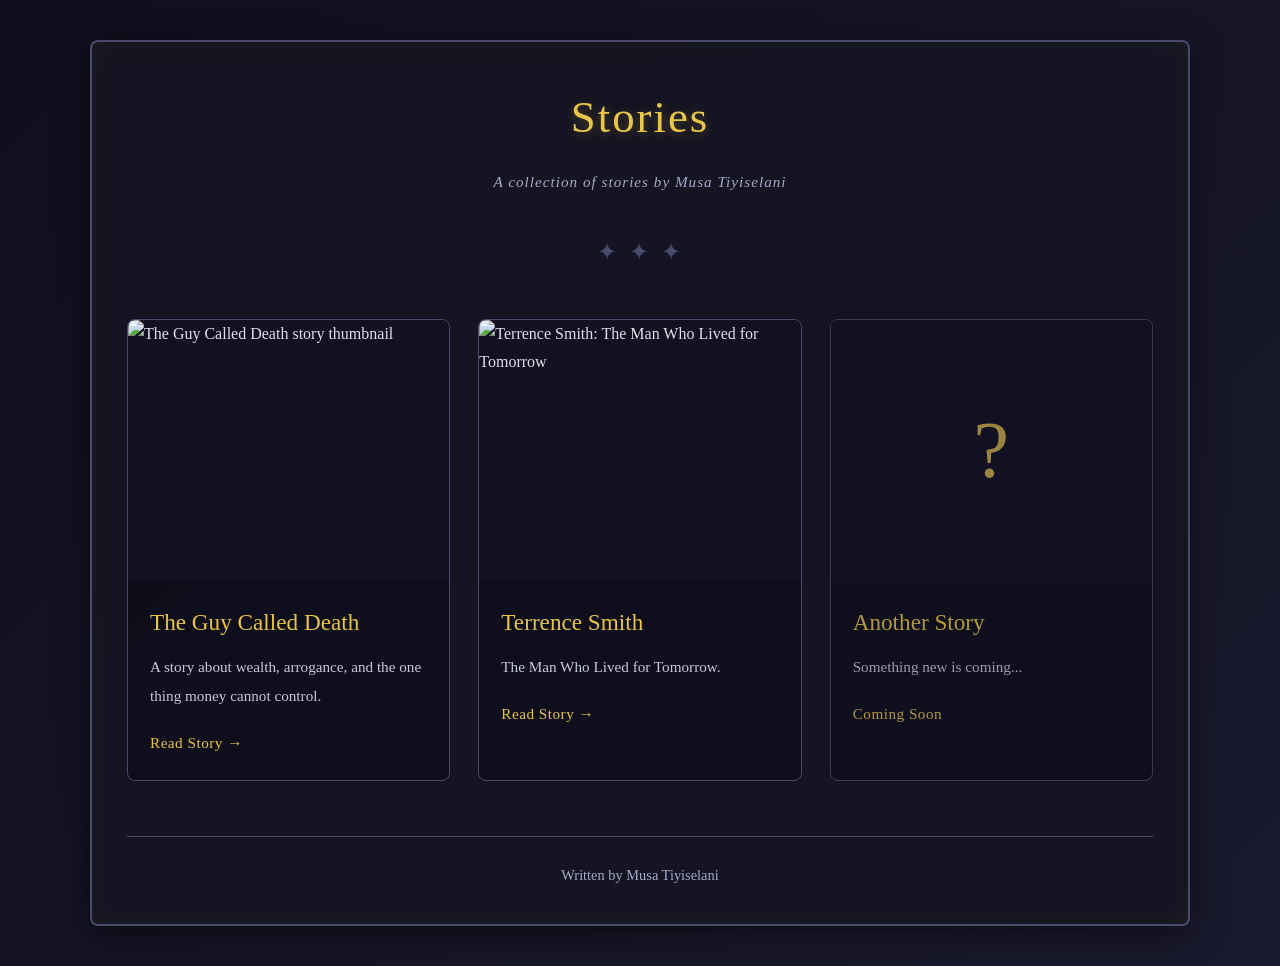
==== index.html @ 6db2a996 "Add story thumbnails and update stories homepage" ====
<!DOCTYPE html>
<html lang="en">
<head>
    <meta charset="UTF-8">
    <meta name="viewport" content="width=device-width, initial-scale=1.0">
    <meta name="description" content="Stories by Musa Tiyiselani.">
    <title>Stories | Musa Tiyiselani</title>
    <link rel="stylesheet" href="style.css">
</head>
<body>

    <main class="home-container">

        <header class="home-header">
            <h1>Stories</h1>
            <p class="subtitle">A collection of stories by Musa Tiyiselani</p>
            <div class="decorator">✦ ✦ ✦</div>
        </header>

        <section class="story-grid">

            <!-- The Guy Called Death -->
            <a href="deathstory.html" class="story-card">
                <div class="story-image">
                    <img src="images/death.jpg"
                         alt="The Guy Called Death story thumbnail">
                </div>

                <div class="story-info">
                    <h2>The Guy Called Death</h2>
                    <p>A story about wealth, arrogance, and the one thing money cannot control.</p>
                    <span class="read-link">Read Story →</span>
                </div>
            </a>

            <!-- Terrence Smith -->
            <a href="terrence.html" class="story-card">
                <div class="story-image">
                    <img src="images/terrence.jpg"
                         alt="Terrence Smith: The Man Who Lived for Tomorrow">
                </div>

                <div class="story-info">
                    <h2>Terrence Smith</h2>
                    <p>The Man Who Lived for Tomorrow.</p>
                    <span class="read-link">Read Story →</span>
                </div>
            </a>

            <!-- Coming Soon -->
            <div class="story-card coming-soon">
                <div class="story-image">
                    <div class="coming-soon-image">?</div>
                </div>

                <div class="story-info">
                    <h2>Another Story</h2>
                    <p>Something new is coming...</p>
                    <span class="read-link">Coming Soon</span>
                </div>
            </div>

        </section>

        <footer class="home-footer">
            <p>Written by Musa Tiyiselani</p>
        </footer>

    </main>

</body>
</html>
---- style.css ----
* {
    margin: 0;
    padding: 0;
    box-sizing: border-box;
}

body {
    background: linear-gradient(135deg, #0f0f1e 0%, #1a1a2e 100%);
    color: #e0e0e8;
    font-family: Georgia, serif;
    line-height: 1.8;
    min-height: 100vh;
    padding: 40px 20px;
}

/* Shared story container */

.container {
    max-width: 800px;
    margin: 0 auto;
    background: rgba(20, 20, 35, 0.9);
    border: 2px solid #4a4a6a;
    border-radius: 8px;
    padding: 60px 50px;
    box-shadow: 0 8px 32px rgba(0, 0, 0, 0.5),
                inset 0 0 30px rgba(200, 168, 74, 0.05);
    position: relative;
    overflow: hidden;
}

.container::before {
    content: '';
    position: absolute;
    top: 0;
    left: 0;
    right: 0;
    height: 1px;
    background: linear-gradient(90deg, transparent, #c8a84a, transparent);
}

.container::after {
    content: '';
    position: absolute;
    bottom: 0;
    left: 0;
    right: 0;
    height: 1px;
    background: linear-gradient(90deg, transparent, #4a4a6a, transparent);
}

/* Headings */

h1 {
    font-size: 2.8em;
    text-align: center;
    color: #e8c547;
    margin-bottom: 10px;
    text-shadow: 0 2px 10px rgba(232, 197, 71, 0.3);
    letter-spacing: 2px;
    font-weight: normal;
}

.subtitle {
    text-align: center;
    color: #a8a8c8;
    font-size: 0.95em;
    font-style: italic;
    margin-bottom: 40px;
    letter-spacing: 1px;
}

/* Story text */

p {
    margin-bottom: 1.5em;
    text-align: justify;
    font-size: 1.1em;
    line-height: 1.9;
    color: #e0e0e8;
    transition: color 0.3s ease;
}

p:hover {
    color: #f0f0f8;
}

.dialogue {
    padding-left: 18px;
    border-left: 2px solid rgba(200, 168, 74, 0.25);
}

.thought {
    color: #c8c8dc;
    font-style: italic;
}

.emphasis {
    text-align: center;
    color: #e8c547;
    font-style: italic;
    margin: 28px 0;
    font-size: 1.12em;
}

.special-line {
    text-align: center;
    color: #e8c547;
    font-size: 1.15em;
    letter-spacing: 1px;
    margin: 34px 0;
    font-weight: bold;
    text-shadow: 0 2px 8px rgba(200, 168, 74, 0.2);
}

.final-line {
    font-size: 1.15em;
    text-align: center;
    color: #c8a84a;
    font-style: italic;
    margin-top: 40px;
    padding-top: 30px;
    border-top: 1px solid #4a4a6a;
    text-shadow: 0 2px 8px rgba(200, 168, 74, 0.2);
}

.letter {
    background: rgba(10, 10, 22, 0.45);
    border-left: 2px solid #c8a84a;
    padding: 22px 26px;
    margin: 25px 0 30px;
    color: #d8d5c9;
    font-style: italic;
    line-height: 2;
}

.decorator {
    text-align: center;
    color: #4a4a6a;
    font-size: 1.5em;
    margin: 34px 0;
    letter-spacing: 3px;
}

/* Home page */

.home-container {
    max-width: 1100px;
    margin: 0 auto;
    padding: 35px;
    background: rgba(20, 20, 35, 0.9);
    border: 2px solid #4a4a6a;
    border-radius: 8px;
    box-shadow: 0 8px 32px rgba(0, 0, 0, 0.5),
                inset 0 0 30px rgba(200, 168, 74, 0.05);
    position: relative;
}

.home-header {
    text-align: center;
    margin-bottom: 45px;
}

.home-header .subtitle {
    margin-bottom: 15px;
}

.story-grid {
    display: grid;
    grid-template-columns: repeat(auto-fit, minmax(260px, 1fr));
    gap: 28px;
}

.story-card {
    display: block;
    color: inherit;
    text-decoration: none;
    background: rgba(10, 10, 22, 0.55);
    border: 1px solid #4a4a6a;
    border-radius: 8px;
    overflow: hidden;
    transition: transform 0.3s ease, border-color 0.3s ease,
                box-shadow 0.3s ease;
}

.story-card:hover {
    transform: translateY(-6px);
    border-color: #c8a84a;
    box-shadow: 0 8px 25px rgba(200, 168, 74, 0.12);
}

.story-image {
    height: 260px;
    overflow: hidden;
    background: #111121;
}

.story-image img {
    width: 100%;
    height: 100%;
    display: block;
    object-fit: cover;
    transition: transform 0.4s ease;
}

.story-card:hover .story-image img {
    transform: scale(1.05);
}

.story-info {
    padding: 22px;
}

.story-info h2 {
    color: #e8c547;
    font-size: 1.45em;
    font-weight: normal;
    margin-bottom: 10px;
}

.story-info p {
    font-size: 0.95em;
    text-align: left;
    color: #c8c8dc;
    margin-bottom: 18px;
}

.read-link {
    color: #e8c547;
    font-size: 0.95em;
    letter-spacing: 0.5px;
}

.coming-soon {
    cursor: default;
    opacity: 0.75;
}

.coming-soon:hover {
    transform: none;
    border-color: #4a4a6a;
    box-shadow: none;
}

.coming-soon-image {
    height: 100%;
    display: flex;
    align-items: center;
    justify-content: center;
    color: #c8a84a;
    font-size: 5em;
    font-family: Georgia, serif;
}

.home-footer {
    text-align: center;
    margin-top: 55px;
    padding-top: 25px;
    border-top: 1px solid #4a4a6a;
}

.home-footer p {
    color: #a8a8c8;
    font-size: 0.9em;
    text-align: center;
    margin: 0;
}

/* Responsive design */

@media (max-width: 768px) {
    body {
        padding: 18px 10px;
    }

    .container {
        padding: 40px 25px;
    }

    .home-container {
        padding: 25px 18px;
    }

    h1 {
        font-size: 2.2em;
    }

    p {
        font-size: 1em;
        text-align: left;
    }

    .letter {
        padding: 18px;
    }

    .story-grid {
        grid-template-columns: 1fr;
    }

    .story-image {
        height: 230px;
    }
}

/* Print styles */

@media print {
    body {
        background: white;
        padding: 0;
    }

    .container,
    .home-container {
        background: white;
        border: 1px solid #ccc;
        box-shadow: none;
    }

    h1,
    .special-line,
    .emphasis,
    .final-line,
    .story-info h2 {
        color: #333;
        text-shadow: none;
    }

    p,
    .letter {
        color: #000;
    }
}



.home-return {
    text-align: center;
    margin-top: 50px;
    padding-top: 25px;
    border-top: 1px solid #4a4a6a;
}

.home-return a {
    color: #e8c547;
    text-decoration: none;
    transition: color 0.3s ease;
}

.home-return a:hover {
    color: #ffffff;
}
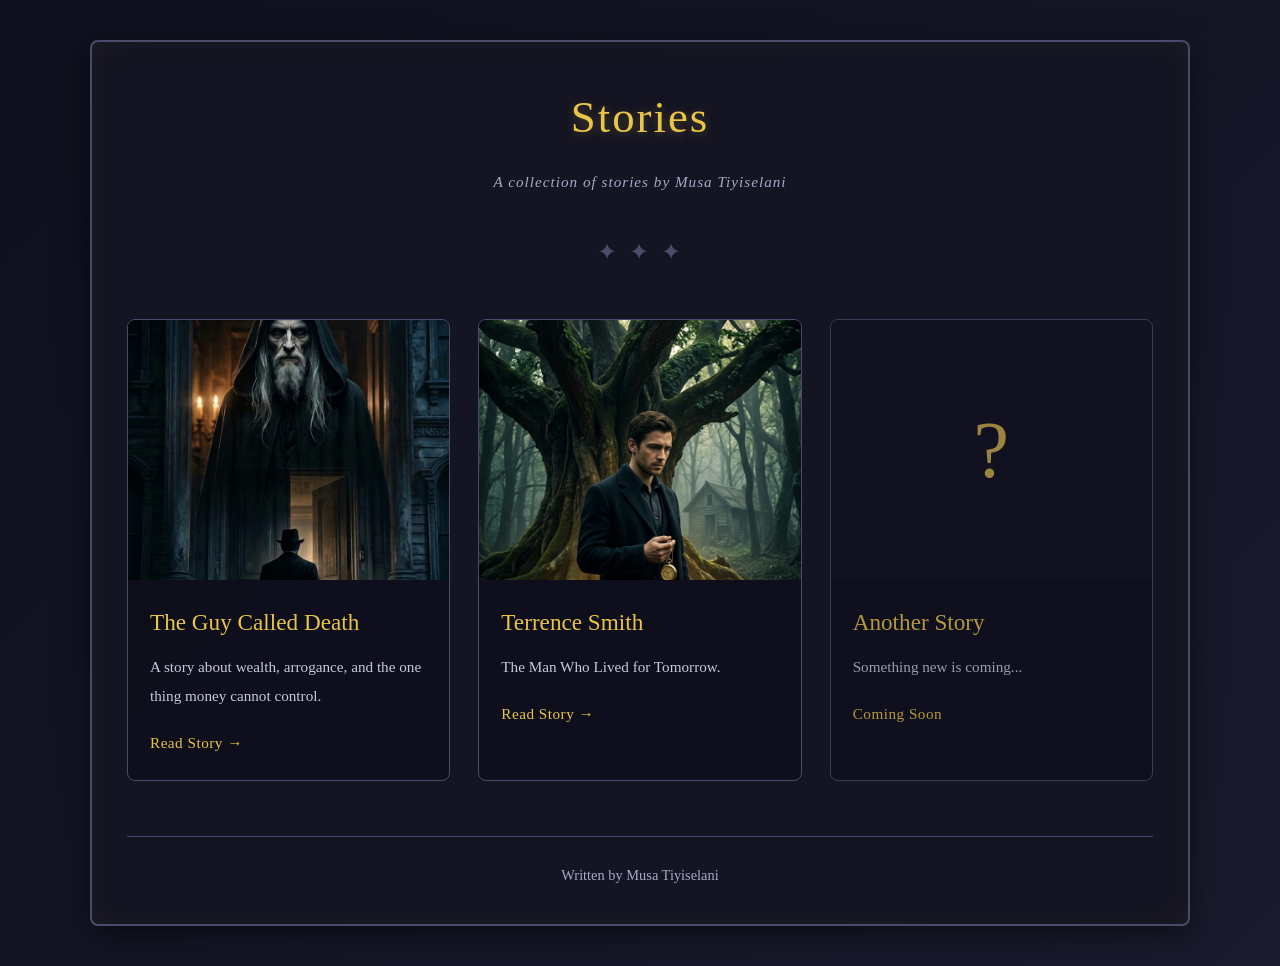
==== commit 5a3bec6d: "Fix story homepage links and thumbnails" ====
--- a/index.html
+++ b/index.html
@@ -24,7 +24,7 @@
             <a href="deathstory.html" class="story-card">
                 <div class="story-image">
                     <img src="images/death.jpg"
-                         alt="The Guy Called Death story thumbnail">
+                         alt="The Guy Called Death">
                 </div>
 
                 <div class="story-info">
@@ -35,7 +35,7 @@
             </a>
 
             <!-- Terrence Smith -->
-            <a href="terrence.html" class="story-card">
+            <a href="terrencesmith.html" class="story-card">
                 <div class="story-image">
                     <img src="images/terrence.jpg"
                          alt="Terrence Smith: The Man Who Lived for Tomorrow">
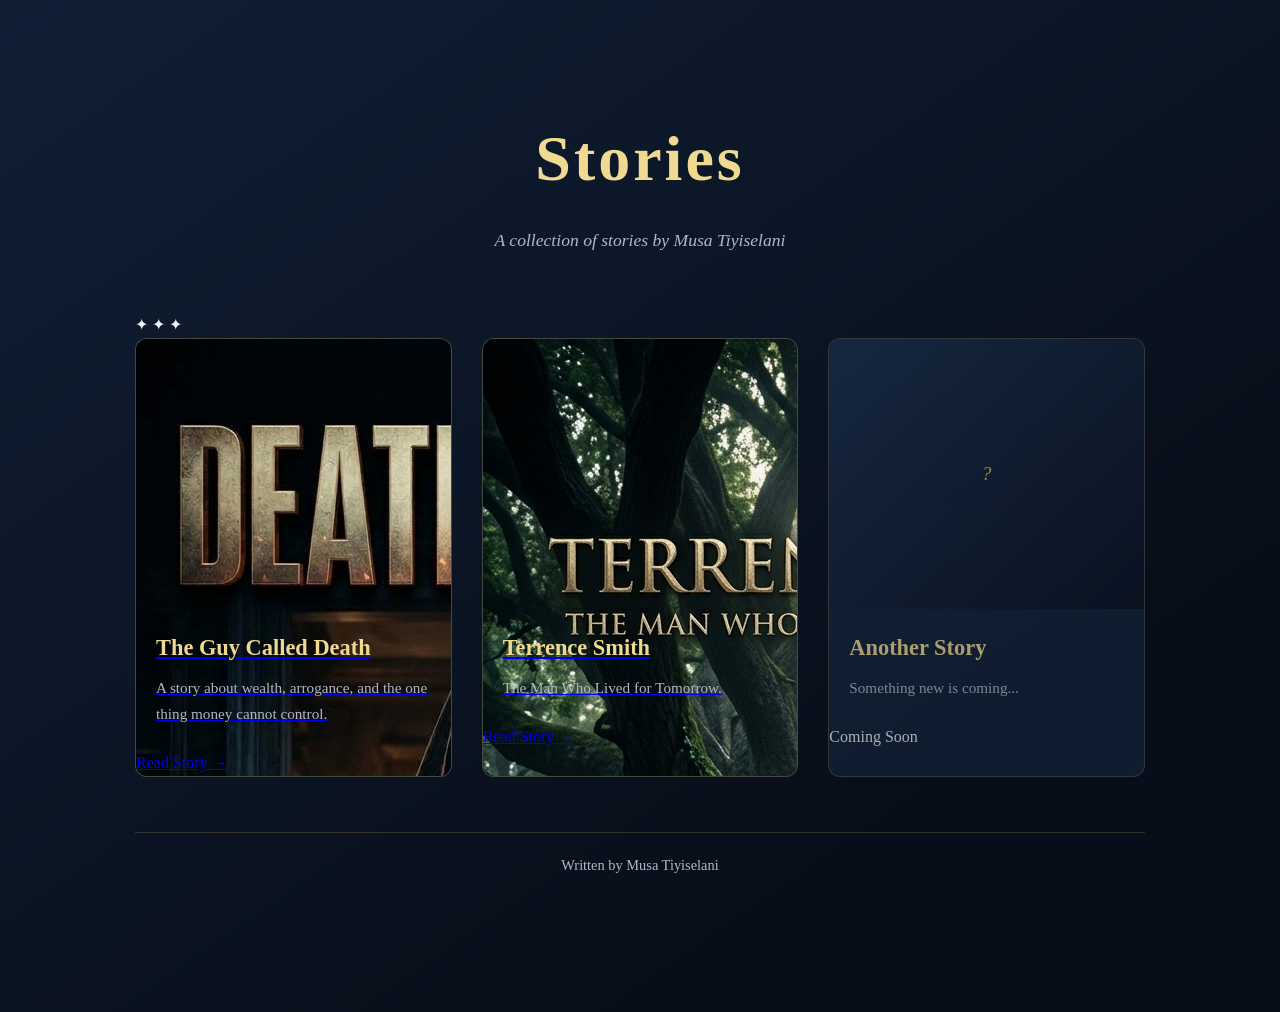
==== commit 5f59dbdc: "Create separate stylesheets for each story" ====
--- a/index.html
+++ b/index.html
@@ -6,7 +6,7 @@
     <meta name="viewport" content="width=device-width, initial-scale=1.0">
     <meta name="description" content="Stories by Musa Tiyiselani.">
     <title>Stories | Musa Tiyiselani</title>
-    <link rel="stylesheet" href="style.css">
+    <link rel="stylesheet" href="homepage.css">
 </head>
 <body>
 
--- a/homepage.css
+++ b/homepage.css
@@ -0,0 +1,155 @@
+
+* {
+    margin: 0;
+    padding: 0;
+    box-sizing: border-box;
+}
+
+:root {
+    --navy: #0b1424;
+    --navy-light: #14243a;
+    --gold: #d8b65c;
+    --gold-light: #f0d991;
+    --white: #f1f2f5;
+    --muted: #aeb8c8;
+}
+
+body {
+    min-height: 100vh;
+    padding: 35px 20px;
+    background: linear-gradient(145deg, #101f35, #080e19 75%);
+    color: var(--white);
+    font-family: Georgia, "Times New Roman", serif;
+    line-height: 1.7;
+}
+
+.home-container {
+    max-width: 1100px;
+    margin: 25px auto;
+    padding: 45px;
+}
+
+h1 {
+    color: var(--gold-light);
+    font-size: clamp(2.8rem, 6vw, 4rem);
+    text-align: center;
+    letter-spacing: 3px;
+    margin-bottom: 12px;
+}
+
+.subtitle {
+    color: var(--muted);
+    text-align: center;
+    font-size: 1.1rem;
+    font-style: italic;
+    margin-bottom: 55px;
+}
+
+.story-grid {
+    display: grid;
+    grid-template-columns: repeat(auto-fit, minmax(260px, 1fr));
+    gap: 30px;
+}
+
+.story-card {
+    background: var(--navy-light);
+    border: 1px solid rgba(216, 182, 92, 0.25);
+    border-radius: 12px;
+    overflow: hidden;
+    transition: transform 0.3s ease, border-color 0.3s ease,
+                box-shadow 0.3s ease;
+}
+
+.story-card:hover {
+    transform: translateY(-8px);
+    border-color: var(--gold);
+    box-shadow: 0 15px 35px rgba(0, 0, 0, 0.35);
+}
+
+.story-card a {
+    display: flex;
+    flex-direction: column;
+    height: 100%;
+    color: inherit;
+    text-decoration: none;
+}
+
+.story-image {
+    display: block;
+    width: 100%;
+    height: 270px;
+    object-fit: cover;
+    object-position: center;
+    border-bottom: 1px solid rgba(216, 182, 92, 0.2);
+    transition: transform 0.4s ease;
+}
+
+.story-card:hover .story-image {
+    transform: scale(1.025);
+}
+
+.story-card h2 {
+    color: var(--gold-light);
+    font-size: 1.4rem;
+    margin: 20px 20px 8px;
+}
+
+.story-card p {
+    color: var(--muted);
+    font-size: 0.95rem;
+    line-height: 1.7;
+    margin: 0 20px 22px;
+}
+
+.coming-soon-image {
+    height: 270px;
+    display: flex;
+    align-items: center;
+    justify-content: center;
+    background: linear-gradient(135deg, #1b304c, #0b1424);
+    color: var(--gold);
+    font-style: italic;
+    font-size: 1.2rem;
+}
+
+.coming-soon {
+    opacity: 0.7;
+}
+
+footer {
+    max-width: 1100px;
+    margin: 55px auto 10px;
+    padding: 20px;
+    text-align: center;
+    color: var(--muted);
+    font-size: 0.9rem;
+    border-top: 1px solid rgba(216, 182, 92, 0.2);
+}
+
+@media (max-width: 768px) {
+    body {
+        padding: 15px;
+    }
+
+    .home-container {
+        padding: 25px 10px;
+    }
+
+    .story-grid {
+        grid-template-columns: 1fr;
+        gap: 22px;
+    }
+
+    .story-image,
+    .coming-soon-image {
+        height: 230px;
+    }
+
+    h1 {
+        font-size: 2.5rem;
+    }
+
+    .subtitle {
+        margin-bottom: 35px;
+    }
+}
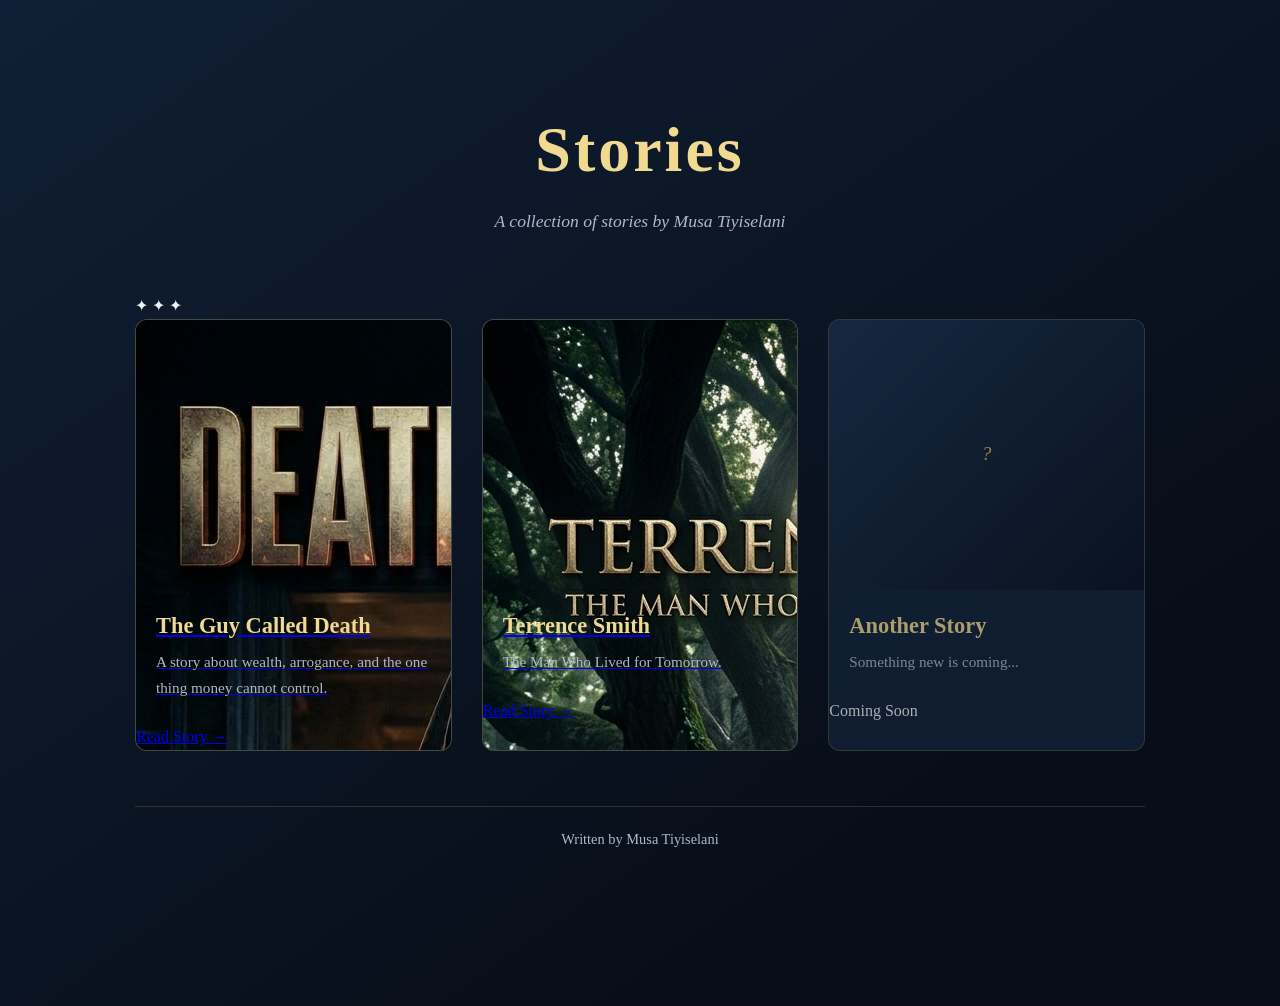
==== commit 47b81f48: "Create separate stylesheets for each story" ====
--- a/index.html
+++ b/index.html
@@ -6,6 +6,7 @@
     <meta name="viewport" content="width=device-width, initial-scale=1.0">
     <meta name="description" content="Stories by Musa Tiyiselani.">
     <title>Stories | Musa Tiyiselani</title>
+    <link rel="stylesheet" href="common.css">
     <link rel="stylesheet" href="homepage.css">
 </head>
 <body>
--- a/common.css
+++ b/common.css
@@ -0,0 +1,84 @@
+
+/* =========================================
+   COMMON CSS
+   Shared styles for all website pages
+========================================= */
+
+/* Reset */
+* {
+    margin: 0;
+    padding: 0;
+    box-sizing: border-box;
+}
+
+/* Smooth scrolling */
+html {
+    scroll-behavior: smooth;
+}
+
+/* Shared body foundation */
+body {
+    min-height: 100vh;
+    font-family: Georgia, "Times New Roman", serif;
+    line-height: 1.8;
+}
+
+/* Shared reading container */
+.container {
+    width: 100%;
+    max-width: 850px;
+    margin: 25px auto;
+}
+
+/* Shared heading foundation */
+h1,
+h2,
+h3 {
+    line-height: 1.4;
+}
+
+/* Shared paragraph foundation */
+p {
+    margin-bottom: 20px;
+}
+
+/* Shared link behavior */
+a {
+    transition: color 0.3s ease, background 0.3s ease;
+}
+
+/* Shared back-to-home link */
+.home-return {
+    display: inline-block;
+    margin-top: 30px;
+    padding: 10px 18px;
+    text-decoration: none;
+    transition: all 0.3s ease;
+}
+
+/* Shared footer */
+footer {
+    text-align: center;
+    padding: 20px;
+    margin: 40px auto 10px;
+}
+
+/* Responsive foundation */
+@media (max-width: 768px) {
+    .container {
+        width: 100%;
+        margin: 15px auto;
+    }
+}
+
+/* Print foundation */
+@media print {
+    body {
+        background: white !important;
+        color: black !important;
+    }
+
+    .home-return {
+        display: none;
+    }
+}
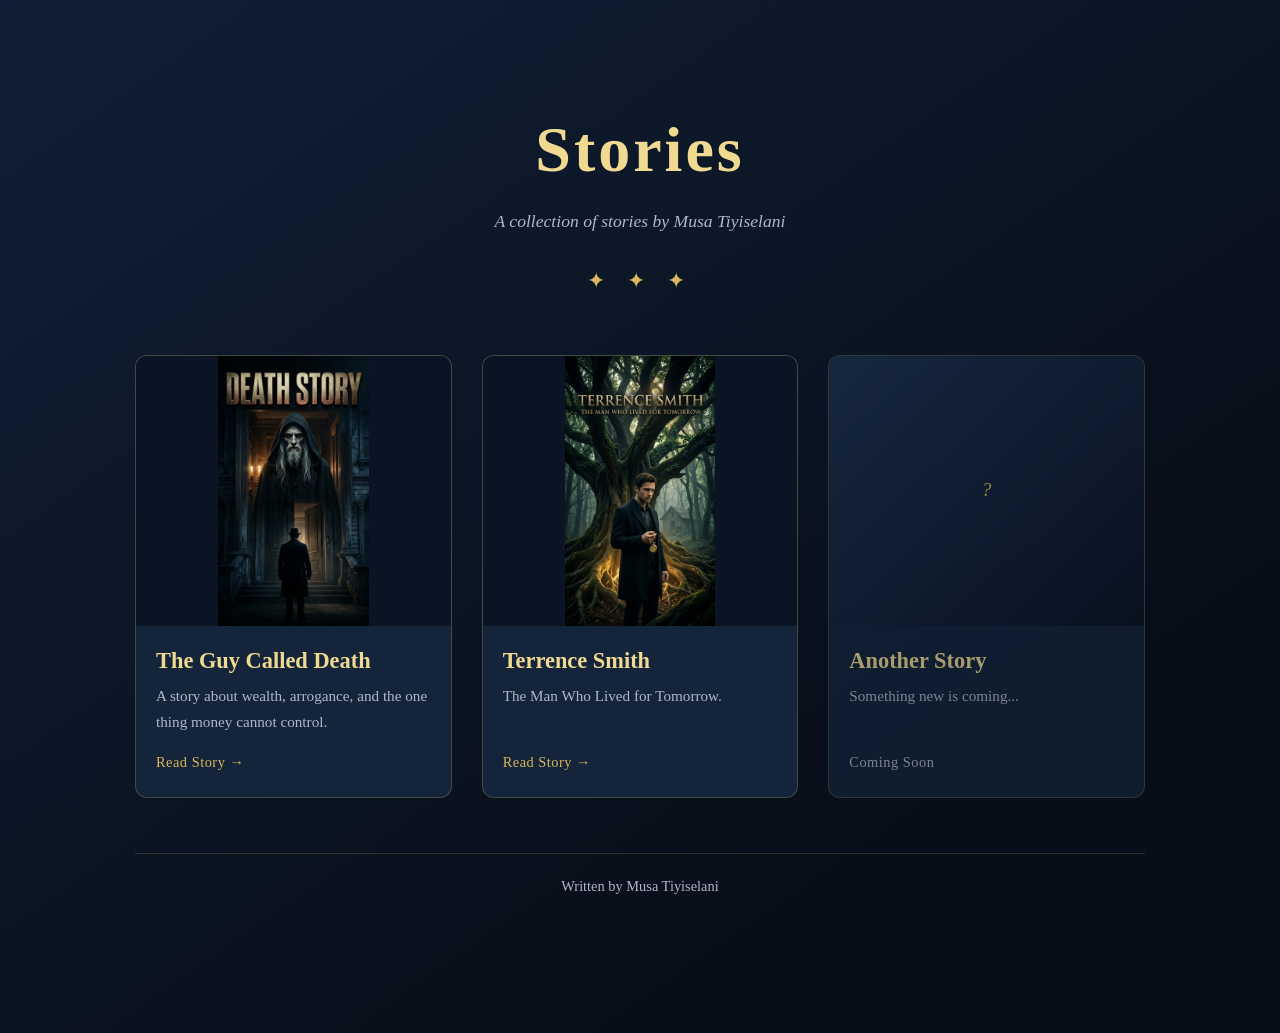
==== commit 36ce8b3e: "Create separate stylesheets for each story" ====
--- a/index.html
+++ b/index.html
@@ -1,4 +1,3 @@
-
 <!DOCTYPE html>
 <html lang="en">
 <head>
@@ -16,7 +15,7 @@
         <header class="home-header">
             <h1>Stories</h1>
             <p class="subtitle">A collection of stories by Musa Tiyiselani</p>
-            <div class="decorator">✦ ✦ ✦</div>
+            <div class="decorator" aria-hidden="true">✦ ✦ ✦</div>
         </header>
 
         <section class="story-grid">
@@ -24,7 +23,7 @@
             <!-- The Guy Called Death -->
             <a href="deathstory.html" class="story-card">
                 <div class="story-image">
-                    <img src="images/death.jpg"
+                    <img src="images/death.jpg" loading="lazy"
                          alt="The Guy Called Death">
                 </div>
 
@@ -38,7 +37,7 @@
             <!-- Terrence Smith -->
             <a href="terrencesmith.html" class="story-card">
                 <div class="story-image">
-                    <img src="images/terrence.jpg"
+                    <img src="images/terrence.jpg" loading="lazy"
                          alt="Terrence Smith: The Man Who Lived for Tomorrow">
                 </div>
 
@@ -52,7 +51,7 @@
             <!-- Coming Soon -->
             <div class="story-card coming-soon">
                 <div class="story-image">
-                    <div class="coming-soon-image">?</div>
+                    <div class="coming-soon-image" aria-hidden="true">?</div>
                 </div>
 
                 <div class="story-info">
--- a/common.css
+++ b/common.css
@@ -1,19 +1,20 @@
-
 /* =========================================
    COMMON CSS
    Shared styles for all website pages
 ========================================= */
 
 /* Reset */
-* {
+*,
+*::before,
+*::after {
     margin: 0;
     padding: 0;
     box-sizing: border-box;
 }
 
-/* Smooth scrolling */
 html {
     scroll-behavior: smooth;
+    -webkit-text-size-adjust: 100%;
 }
 
 /* Shared body foundation */
@@ -21,6 +22,14 @@
     min-height: 100vh;
     font-family: Georgia, "Times New Roman", serif;
     line-height: 1.8;
+    -webkit-font-smoothing: antialiased;
+    text-rendering: optimizeLegibility;
+}
+
+/* Images never overflow their parent */
+img {
+    max-width: 100%;
+    height: auto;
 }
 
 /* Shared reading container */
@@ -35,6 +44,7 @@
 h2,
 h3 {
     line-height: 1.4;
+    text-wrap: balance;
 }
 
 /* Shared paragraph foundation */
@@ -42,18 +52,40 @@
     margin-bottom: 20px;
 }
 
-/* Shared link behavior */
+/* Shared link behaviour */
 a {
-    transition: color 0.3s ease, background 0.3s ease;
+    transition: color 0.3s ease, background-color 0.3s ease, border-color 0.3s ease;
 }
 
-/* Shared back-to-home link */
+a:focus-visible {
+    outline: 2px solid currentColor;
+    outline-offset: 4px;
+}
+
+/* Shared decorative divider (purely visual) */
+.decorator {
+    text-align: center;
+    letter-spacing: 8px;
+    margin: 35px 0;
+    user-select: none;
+}
+
+/* Shared back-to-home link: the wrapper centres the link, each theme styles the link */
 .home-return {
-    display: inline-block;
-    margin-top: 30px;
-    padding: 10px 18px;
+    margin-top: 35px;
+    margin-bottom: 0;
+    text-align: center;
+}
+
+.home-return a {
+    display: inline-flex;
+    align-items: center;
+    justify-content: center;
+    padding: 11px 22px;
+    border-radius: 6px;
+    font-size: 0.95rem;
     text-decoration: none;
-    transition: all 0.3s ease;
+    transition: background-color 0.25s ease, color 0.25s ease, border-color 0.25s ease;
 }
 
 /* Shared footer */
@@ -66,8 +98,21 @@
 /* Responsive foundation */
 @media (max-width: 768px) {
     .container {
-        width: 100%;
         margin: 15px auto;
+    }
+}
+
+/* Respect visitors who prefer less motion */
+@media (prefers-reduced-motion: reduce) {
+    html {
+        scroll-behavior: auto;
+    }
+
+    *,
+    *::before,
+    *::after {
+        transition-duration: 0.01ms !important;
+        animation-duration: 0.01ms !important;
     }
 }
 
@@ -78,7 +123,8 @@
         color: black !important;
     }
 
-    .home-return {
+    .home-return,
+    .decorator {
         display: none;
     }
 }
--- a/homepage.css
+++ b/homepage.css
@@ -1,9 +1,7 @@
-
-* {
-    margin: 0;
-    padding: 0;
-    box-sizing: border-box;
-}
+/* =========================================
+   HOMEPAGE
+   Navy & Gold story index
+========================================= */
 
 :root {
     --navy: #0b1424;
@@ -17,7 +15,8 @@
 body {
     min-height: 100vh;
     padding: 35px 20px;
-    background: linear-gradient(145deg, #101f35, #080e19 75%);
+    background-color: #080e19;
+    background-image: linear-gradient(145deg, #101f35, #080e19 75%);
     color: var(--white);
     font-family: Georgia, "Times New Roman", serif;
     line-height: 1.7;
@@ -42,9 +41,15 @@
     text-align: center;
     font-size: 1.1rem;
     font-style: italic;
-    margin-bottom: 55px;
-}
-
+}
+
+.home-header .decorator {
+    color: var(--gold);
+    font-size: 1.4rem;
+    margin: 25px 0 55px;
+}
+
+/* Story cards */
 .story-grid {
     display: grid;
     grid-template-columns: repeat(auto-fit, minmax(260px, 1fr));
@@ -52,12 +57,16 @@
 }
 
 .story-card {
+    display: flex;
+    flex-direction: column;
+    color: var(--white);
+    text-decoration: none;
     background: var(--navy-light);
     border: 1px solid rgba(216, 182, 92, 0.25);
     border-radius: 12px;
     overflow: hidden;
-    transition: transform 0.3s ease, border-color 0.3s ease,
-                box-shadow 0.3s ease;
+    cursor: pointer;
+    transition: transform 0.3s ease, border-color 0.3s ease, box-shadow 0.3s ease;
 }
 
 .story-card:hover {
@@ -66,31 +75,37 @@
     box-shadow: 0 15px 35px rgba(0, 0, 0, 0.35);
 }
 
-.story-card a {
+.story-image {
+    flex-shrink: 0;
+    width: 100%;
+    height: 270px;
+    overflow: hidden;
+    background: var(--navy);
+}
+
+.story-image img {
+    width: 100%;
+    height: 100%;
+    object-fit: contain;
+    object-position: center;
+    display: block;
+    transition: transform 0.4s ease;
+}
+
+.story-card:hover .story-image img {
+    transform: scale(1.025);
+}
+
+.story-info {
     display: flex;
     flex-direction: column;
-    height: 100%;
-    color: inherit;
-    text-decoration: none;
-}
-
-.story-image {
-    display: block;
-    width: 100%;
-    height: 270px;
-    object-fit: cover;
-    object-position: center;
-    border-bottom: 1px solid rgba(216, 182, 92, 0.2);
-    transition: transform 0.4s ease;
-}
-
-.story-card:hover .story-image {
-    transform: scale(1.025);
+    flex: 1;
 }
 
 .story-card h2 {
     color: var(--gold-light);
     font-size: 1.4rem;
+    line-height: 1.3;
     margin: 20px 20px 8px;
 }
 
@@ -98,7 +113,19 @@
     color: var(--muted);
     font-size: 0.95rem;
     line-height: 1.7;
+    margin: 0 20px 16px;
+    flex: 1;
+}
+
+.read-link {
     margin: 0 20px 22px;
+    color: var(--gold);
+    font-size: 0.9rem;
+    letter-spacing: 0.5px;
+}
+
+.story-card:hover .read-link {
+    color: var(--gold-light);
 }
 
 .coming-soon-image {
@@ -114,9 +141,21 @@
 
 .coming-soon {
     opacity: 0.7;
-}
-
-footer {
+    cursor: default;
+}
+
+.story-card.coming-soon:hover {
+    transform: none;
+    border-color: rgba(216, 182, 92, 0.25);
+    box-shadow: none;
+}
+
+.coming-soon .read-link {
+    color: var(--muted);
+}
+
+/* Footer */
+.home-footer {
     max-width: 1100px;
     margin: 55px auto 10px;
     padding: 20px;
@@ -126,6 +165,13 @@
     border-top: 1px solid rgba(216, 182, 92, 0.2);
 }
 
+.home-footer p {
+    margin: 0;
+    color: var(--muted);
+    font-size: inherit;
+}
+
+/* Mobile layout */
 @media (max-width: 768px) {
     body {
         padding: 15px;
@@ -150,6 +196,6 @@
     }
 
     .subtitle {
-        margin-bottom: 35px;
-    }
-}
+        margin-bottom: 0;
+    }
+}
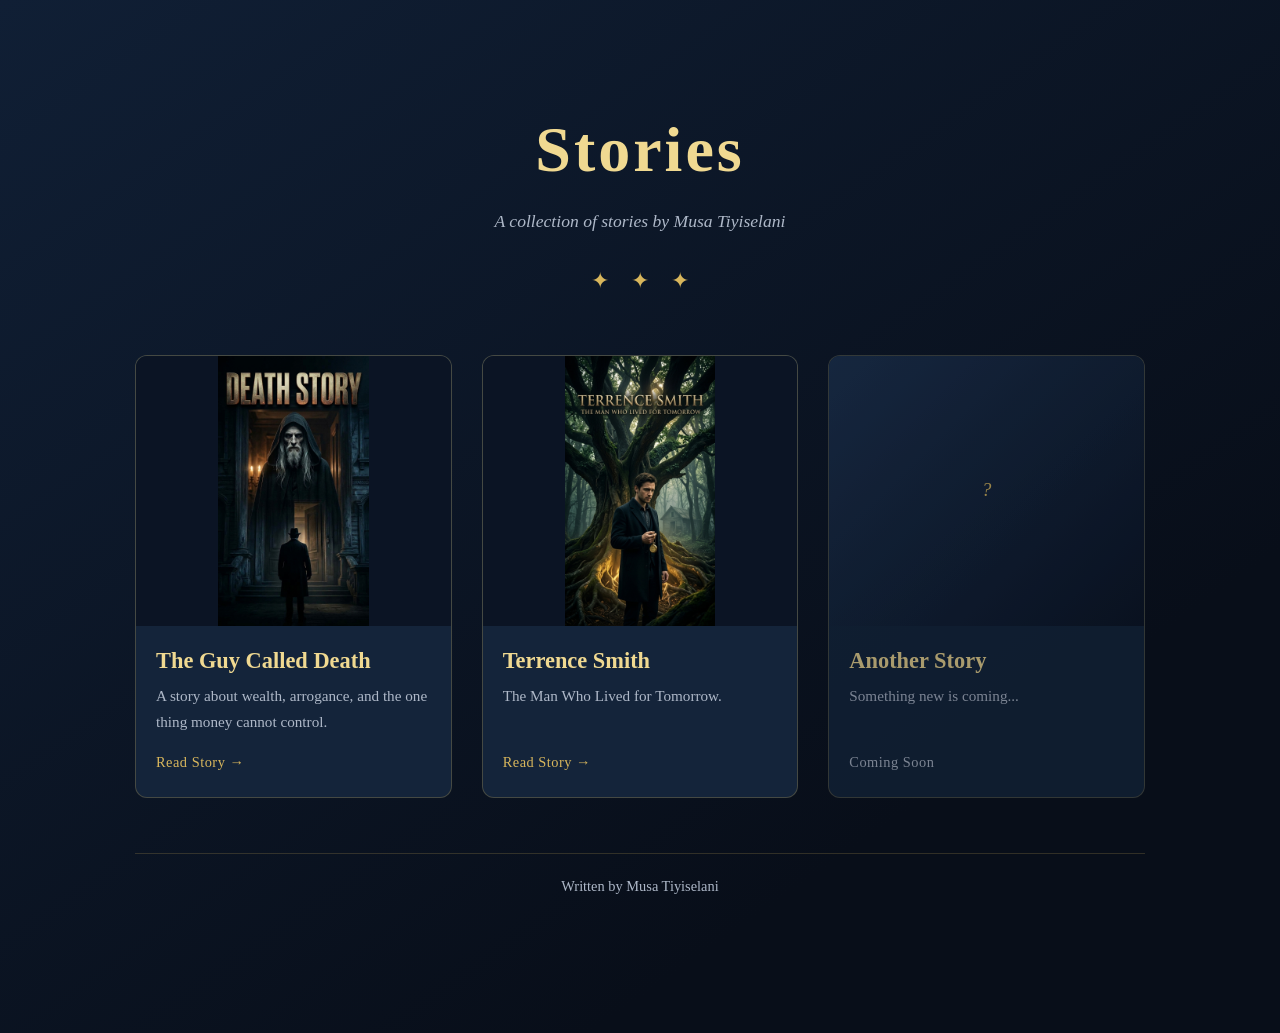
==== commit 0f5d0f6a: "Create separate stylesheets for each story with Claude" ====
--- a/index.html
+++ b/index.html
@@ -21,7 +21,7 @@
         <section class="story-grid">
 
             <!-- The Guy Called Death -->
-            <a href="deathstory.html" class="story-card">
+            <a href="deathstory.html" class="story-card" target="_blank" rel="noopener noreferrer">
                 <div class="story-image">
                     <img src="images/death.jpg" loading="lazy"
                          alt="The Guy Called Death">
@@ -35,7 +35,7 @@
             </a>
 
             <!-- Terrence Smith -->
-            <a href="terrencesmith.html" class="story-card">
+            <a href="terrencesmith.html" class="story-card" target="_blank" rel="noopener noreferrer">
                 <div class="story-image">
                     <img src="images/terrence.jpg" loading="lazy"
                          alt="Terrence Smith: The Man Who Lived for Tomorrow">
--- a/common.css
+++ b/common.css
@@ -66,26 +66,9 @@
 .decorator {
     text-align: center;
     letter-spacing: 8px;
+    padding-left: 8px; /* balances the trailing letter-spacing so the symbols sit dead centre */
     margin: 35px 0;
     user-select: none;
-}
-
-/* Shared back-to-home link: the wrapper centres the link, each theme styles the link */
-.home-return {
-    margin-top: 35px;
-    margin-bottom: 0;
-    text-align: center;
-}
-
-.home-return a {
-    display: inline-flex;
-    align-items: center;
-    justify-content: center;
-    padding: 11px 22px;
-    border-radius: 6px;
-    font-size: 0.95rem;
-    text-decoration: none;
-    transition: background-color 0.25s ease, color 0.25s ease, border-color 0.25s ease;
 }
 
 /* Shared footer */
@@ -123,7 +106,6 @@
         color: black !important;
     }
 
-    .home-return,
     .decorator {
         display: none;
     }
